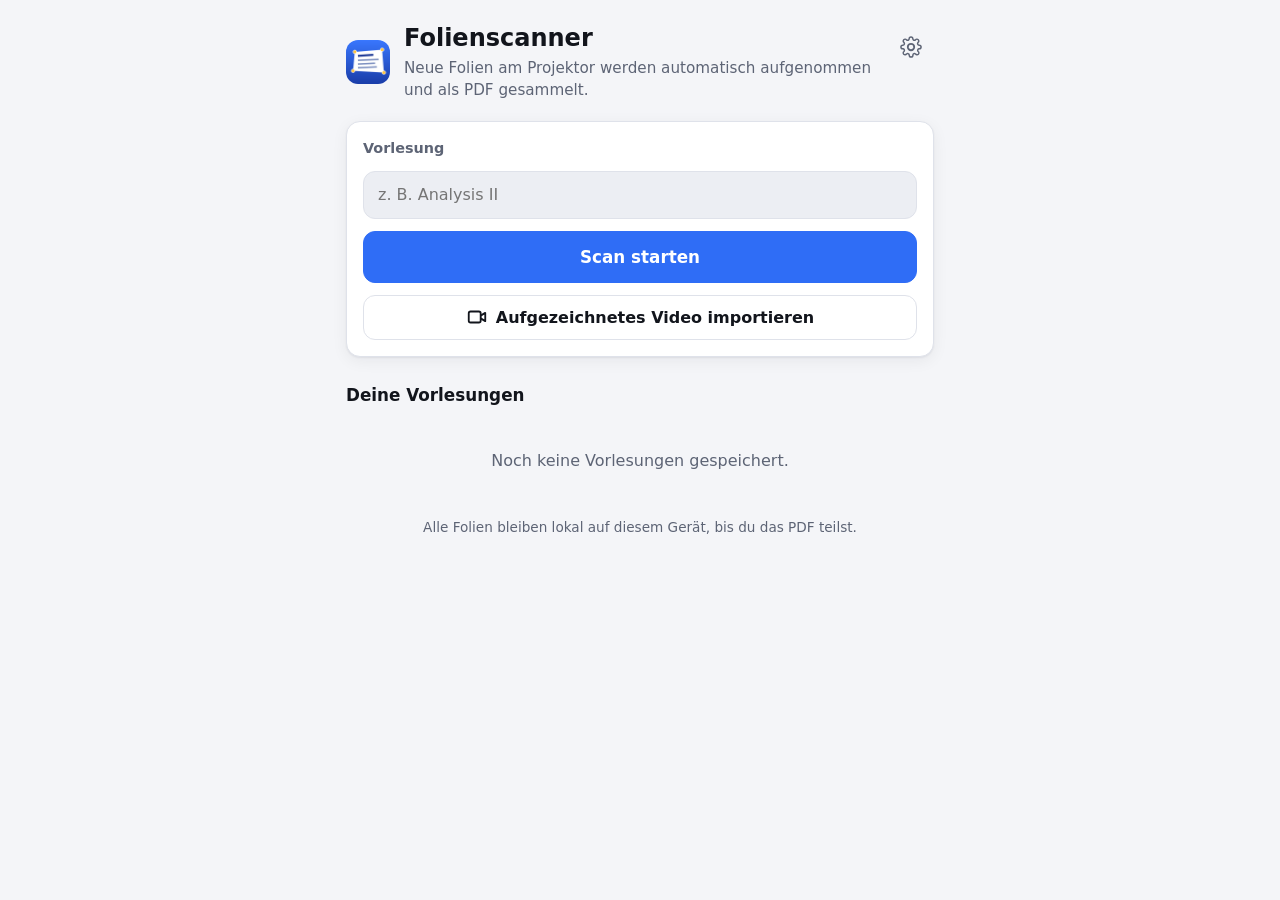
==== index.html @ d6b46576 "Folienscanner: Web-App für Hörsaal-Folien → PDF Co-Authored-By: Claude Opus 5.5 <noreply@anthropic.c" ====
<!doctype html>
<html lang="de">
<head>
  <meta charset="utf-8">
  <meta name="viewport" content="width=device-width, initial-scale=1, viewport-fit=cover">
  <meta name="theme-color" content="#0b0d12">
  <meta name="description" content="Erkennt Folien am Projektor, nimmt jede neue Folie automatisch auf und sammelt sie in einem PDF.">
  <meta name="apple-mobile-web-app-capable" content="yes">
  <meta name="apple-mobile-web-app-status-bar-style" content="black-translucent">
  <title>Folienscanner</title>
  <link rel="manifest" href="manifest.webmanifest">
  <link rel="icon" type="image/png" href="icons/icon-192.png">
  <link rel="apple-touch-icon" href="icons/icon-192.png">
  <link rel="stylesheet" href="css/style.css">
  <script src="lib/jspdf.umd.min.js" defer></script>
  <script type="module" src="js/app.js"></script>
</head>
<body>
  <svg width="0" height="0" style="position:absolute" aria-hidden="true">
    <symbol id="i-back" viewBox="0 0 24 24"><path d="M15 5l-7 7 7 7" fill="none" stroke="currentColor" stroke-width="2.2" stroke-linecap="round" stroke-linejoin="round"/></symbol>
    <symbol id="i-gear" viewBox="0 0 24 24"><path d="M12 15.5a3.5 3.5 0 1 0 0-7 3.5 3.5 0 0 0 0 7z" fill="none" stroke="currentColor" stroke-width="2"/><path d="M19.4 15a1.7 1.7 0 0 0 .3 1.8l.1.1a2 2 0 1 1-2.8 2.8l-.1-.1a1.7 1.7 0 0 0-1.8-.3 1.7 1.7 0 0 0-1 1.5V21a2 2 0 1 1-4 0v-.1a1.7 1.7 0 0 0-1.1-1.6 1.7 1.7 0 0 0-1.8.3l-.1.1a2 2 0 1 1-2.8-2.8l.1-.1a1.7 1.7 0 0 0 .3-1.8 1.7 1.7 0 0 0-1.5-1H3a2 2 0 1 1 0-4h.1a1.7 1.7 0 0 0 1.6-1.1 1.7 1.7 0 0 0-.3-1.8l-.1-.1a2 2 0 1 1 2.8-2.8l.1.1a1.7 1.7 0 0 0 1.8.3H9a1.7 1.7 0 0 0 1-1.5V3a2 2 0 1 1 4 0v.1a1.7 1.7 0 0 0 1 1.5 1.7 1.7 0 0 0 1.8-.3l.1-.1a2 2 0 1 1 2.8 2.8l-.1.1a1.7 1.7 0 0 0-.3 1.8V9a1.7 1.7 0 0 0 1.5 1H21a2 2 0 1 1 0 4h-.1a1.7 1.7 0 0 0-1.5 1z" fill="none" stroke="currentColor" stroke-width="1.6"/></symbol>
    <symbol id="i-pause" viewBox="0 0 24 24"><rect x="6" y="5" width="4" height="14" rx="1.2" fill="currentColor"/><rect x="14" y="5" width="4" height="14" rx="1.2" fill="currentColor"/></symbol>
    <symbol id="i-play" viewBox="0 0 24 24"><path d="M8 5.5v13a1 1 0 0 0 1.5.86l10.5-6.5a1 1 0 0 0 0-1.72L9.5 4.64A1 1 0 0 0 8 5.5z" fill="currentColor"/></symbol>
    <symbol id="i-lock" viewBox="0 0 24 24"><rect x="5" y="10.5" width="14" height="10" rx="2" fill="none" stroke="currentColor" stroke-width="2"/><path d="M8 10.5V7.5a4 4 0 0 1 8 0v3" fill="none" stroke="currentColor" stroke-width="2"/></symbol>
    <symbol id="i-unlock" viewBox="0 0 24 24"><rect x="5" y="10.5" width="14" height="10" rx="2" fill="none" stroke="currentColor" stroke-width="2"/><path d="M8 10.5V7.5a4 4 0 0 1 7.7-1.5" fill="none" stroke="currentColor" stroke-width="2" stroke-linecap="round"/></symbol>
    <symbol id="i-pdf" viewBox="0 0 24 24"><path d="M6 2.8h8l4.5 4.5V20a1.2 1.2 0 0 1-1.2 1.2H6A1.2 1.2 0 0 1 4.8 20V4A1.2 1.2 0 0 1 6 2.8z" fill="none" stroke="currentColor" stroke-width="1.9" stroke-linejoin="round"/><path d="M14 2.8v4.5h4.5" fill="none" stroke="currentColor" stroke-width="1.9" stroke-linejoin="round"/><path d="M12 10.5v6m0 0l-2.5-2.5M12 16.5l2.5-2.5" fill="none" stroke="currentColor" stroke-width="1.9" stroke-linecap="round" stroke-linejoin="round"/></symbol>
    <symbol id="i-share" viewBox="0 0 24 24"><path d="M12 15V3.5m0 0L8 7.5m4-4l4 4" fill="none" stroke="currentColor" stroke-width="2" stroke-linecap="round" stroke-linejoin="round"/><path d="M7 11H6a1.5 1.5 0 0 0-1.5 1.5v7A1.5 1.5 0 0 0 6 21h12a1.5 1.5 0 0 0 1.5-1.5v-7A1.5 1.5 0 0 0 18 11h-1" fill="none" stroke="currentColor" stroke-width="2" stroke-linecap="round"/></symbol>
    <symbol id="i-edit" viewBox="0 0 24 24"><path d="M4 20h4L19 9a2.8 2.8 0 0 0-4-4L4 16v4z" fill="none" stroke="currentColor" stroke-width="2" stroke-linejoin="round"/></symbol>
    <symbol id="i-trash" viewBox="0 0 24 24"><path d="M4 7h16M9 7V4.8A.8.8 0 0 1 9.8 4h4.4a.8.8 0 0 1 .8.8V7m-9 0l1 12.2A1.8 1.8 0 0 0 8.8 21h6.4a1.8 1.8 0 0 0 1.8-1.8L18 7" fill="none" stroke="currentColor" stroke-width="2" stroke-linecap="round" stroke-linejoin="round"/></symbol>
    <symbol id="i-video" viewBox="0 0 24 24"><rect x="3" y="6" width="13" height="12" rx="2" fill="none" stroke="currentColor" stroke-width="2"/><path d="M16 10.5l5-3v9l-5-3" fill="none" stroke="currentColor" stroke-width="2" stroke-linejoin="round"/></symbol>
  </svg>

  <!-- Startseite -->
  <section id="home" class="screen active" aria-label="Start">
    <div class="home-inner">
      <header class="home-head">
        <img src="icons/icon-192.png" alt="" class="logo" width="44" height="44">
        <div>
          <h1>Folienscanner</h1>
          <p class="muted">Neue Folien am Projektor werden automatisch aufgenommen und als PDF gesammelt.</p>
        </div>
        <button class="icon-btn home-settings" id="btnHomeSettings" aria-label="Einstellungen" title="Einstellungen"><svg class="ic"><use href="#i-gear"/></svg></button>
      </header>

      <form id="startForm" class="card start-card" autocomplete="off">
        <label for="lectureName">Vorlesung</label>
        <input id="lectureName" type="text" placeholder="z. B. Analysis II" enterkeyhint="go">
        <button type="submit" class="btn primary big">Scan starten</button>
        <label class="btn ghost" for="videoFile">
          <svg class="ic"><use href="#i-video"/></svg> Aufgezeichnetes Video importieren
          <input id="videoFile" type="file" accept="video/*" hidden>
        </label>
      </form>

      <h2 class="section-title">Deine Vorlesungen</h2>
      <ul id="lectureList" class="lecture-list"></ul>
      <p id="emptyLectures" class="muted empty">Noch keine Vorlesungen gespeichert.</p>
      <p class="muted small footnote">Alle Folien bleiben lokal auf diesem Gerät, bis du das PDF teilst.</p>
    </div>
  </section>

  <!-- Scan-Ansicht -->
  <section id="scan" class="screen" aria-label="Scannen">
    <div class="viewport" id="viewport">
      <video id="video" playsinline muted></video>
      <canvas id="overlay"></canvas>
      <div class="flash" id="flash"></div>
    </div>

    <div class="topbar">
      <button class="icon-btn glass" id="btnBack" aria-label="Zurück"><svg class="ic"><use href="#i-back"/></svg></button>
      <div class="status glass" id="status" role="status" aria-live="polite">
        <span class="dot"></span><span id="statusText">Starte Kamera…</span>
      </div>
      <button class="icon-btn glass" id="btnSettings" aria-label="Einstellungen"><svg class="ic"><use href="#i-gear"/></svg></button>
    </div>
    <p class="scan-hint glass" id="scanHint" hidden></p>
    <button class="zoom-pill glass" id="btnZoom" aria-label="Zoom ändern">1×</button>
    <div class="video-progress" id="videoProgress" hidden><div id="videoProgressBar"></div></div>

    <div class="bottombar">
      <button class="thumb-btn" id="btnGallery" aria-label="Aufgenommene Folien ansehen">
        <img id="lastThumb" alt="">
        <span class="count" id="slideCount">0</span>
      </button>
      <button class="icon-btn glass" id="btnPause" aria-label="Pause"><svg class="ic"><use href="#i-pause"/></svg></button>
      <button class="shutter" id="btnShutter" aria-label="Folie jetzt aufnehmen"><span></span></button>
      <button class="icon-btn glass" id="btnLock" aria-label="Rahmen fixieren"><svg class="ic"><use href="#i-unlock"/></svg></button>
      <button class="icon-btn glass" id="btnPdf" aria-label="PDF teilen"><svg class="ic"><use href="#i-pdf"/></svg></button>
    </div>
  </section>

  <!-- Galerie -->
  <section id="gallery" class="screen" aria-label="Folien">
    <header class="bar">
      <button class="icon-btn" id="galBack" aria-label="Zurück"><svg class="ic"><use href="#i-back"/></svg></button>
      <div class="bar-title">
        <h2 id="galTitle"></h2>
        <span class="muted small" id="galMeta"></span>
      </div>
      <button class="icon-btn" id="galRename" aria-label="Umbenennen"><svg class="ic"><use href="#i-edit"/></svg></button>
    </header>
    <div class="gal-actions">
      <button class="btn primary" id="galShare"><svg class="ic"><use href="#i-share"/></svg> PDF teilen</button>
      <button class="btn" id="galDownload"><svg class="ic"><use href="#i-pdf"/></svg> Herunterladen</button>
      <button class="btn" id="galContinue">Weiter scannen</button>
    </div>
    <div id="galGrid" class="grid"></div>
    <p id="galEmpty" class="muted empty">Noch keine Folien in dieser Vorlesung.</p>
  </section>

  <!-- Einzelansicht -->
  <dialog id="viewer" class="viewer">
    <img id="viewerImg" alt="">
    <div class="viewer-bar">
      <span id="viewerInfo"></span>
      <span class="spacer"></span>
      <button class="btn danger" id="viewerDelete"><svg class="ic"><use href="#i-trash"/></svg> Löschen</button>
      <button class="btn" id="viewerClose">Schließen</button>
    </div>
  </dialog>

  <!-- Einstellungen -->
  <dialog id="settings" class="sheet">
    <form method="dialog" id="settingsForm">
      <h2>Einstellungen</h2>
      <p class="muted small" id="settingsNote" hidden>Gilt für alle Scans. Belichtung und Rahmen lassen sich zusätzlich während des Scans einstellen.</p>

      <fieldset>
        <legend>Automatische Aufnahme</legend>
        <label class="row switch"><span>Neue Folien automatisch aufnehmen</span><input type="checkbox" name="auto"></label>
        <label class="row col">
          <span>Empfindlichkeit <output name="sensitivityOut"></output></span>
          <input type="range" name="sensitivity" min="1" max="10" step="1">
          <small class="muted">Höher = reagiert schon auf kleine Änderungen (z. B. einzelne neue Zeilen).</small>
        </label>
        <label class="row col">
          <span>Wartezeit, bis die Folie ruhig steht <output name="stableSecOut"></output></span>
          <input type="range" name="stableSec" min="0.6" max="3" step="0.2">
        </label>
        <label class="row switch"><span>Aufbau-Animationen zusammenführen<small class="muted">Stichpunkte, die nacheinander erscheinen, landen auf einer Seite.</small></span><input type="checkbox" name="merge"></label>
        <label class="row switch"><span>Doppelte Folien überspringen<small class="muted">Wenn zu einer schon aufgenommenen Folie zurückgeblättert wird.</small></span><input type="checkbox" name="skipDuplicates"></label>
        <label class="row switch"><span>Vibrieren bei Aufnahme</span><input type="checkbox" name="vibrate"></label>
        <label class="row switch"><span>Beim Scannen Querformat erzwingen<small class="muted">Vollbild im Querformat, auch wenn die Bildschirmdrehung gesperrt ist (Android).</small></span><input type="checkbox" name="forceLandscape"></label>
      </fieldset>

      <fieldset>
        <legend>Bild</legend>
        <label class="row"><span>Filter</span>
          <select name="filter">
            <option value="enhanced">Verbessert</option>
            <option value="original">Original</option>
            <option value="gray">Graustufen</option>
          </select>
        </label>
        <label class="row"><span>Seitenverhältnis</span>
          <select name="aspect">
            <option value="auto">Automatisch</option>
            <option value="16:9">16:9</option>
            <option value="16:10">16:10</option>
            <option value="4:3">4:3</option>
          </select>
        </label>
        <label class="row col" id="exposureRow" hidden>
          <span>Belichtung <output name="exposureOut"></output></span>
          <input type="range" name="exposure">
          <small class="muted">Nach links, wenn die Folie überstrahlt ist.</small>
        </label>
      </fieldset>

      <fieldset id="frameFieldset">
        <legend>Rahmen</legend>
        <div class="row buttons">
          <button type="button" class="btn" id="btnFullFrame">Ganzes Bild verwenden</button>
          <button type="button" class="btn" id="btnAutoFrame">Automatisch erkennen</button>
        </div>
        <small class="muted">Folie antippen = genau diese Folie verfolgen. Ecken lassen sich mit dem Finger verschieben, mit zwei Fingern wird gezoomt.</small>
      </fieldset>

      <fieldset>
        <legend>Video-Import</legend>
        <label class="row"><span>Analyse alle</span>
          <select name="videoStep">
            <option value="0.25">0,25 s (genau)</option>
            <option value="0.5">0,5 s</option>
            <option value="1">1 s (schnell)</option>
          </select>
        </label>
      </fieldset>

      <button class="btn primary big" value="ok">Fertig</button>
    </form>
  </dialog>

  <div class="toast" id="toast" role="status" aria-live="polite"></div>

  <div id="loading" class="loading" hidden>
    <div class="spinner"></div>
    <p id="loadingText">Bildverarbeitung wird geladen…</p>
  </div>
</body>
</html>
---- css/style.css ----
:root {
  --bg: #f4f5f8;
  --surface: #ffffff;
  --surface-2: #eceef3;
  --text: #12151c;
  --muted: #5d6475;
  --border: #dfe2ea;
  --accent: #2f6df6;
  --accent-text: #ffffff;
  --danger: #d93a3a;
  --ok: #1fa463;
  --warn: #e59a0b;
  --radius: 14px;
  --shadow: 0 1px 2px rgba(16, 24, 40, .06), 0 4px 16px rgba(16, 24, 40, .06);
  --safe-top: env(safe-area-inset-top, 0px);
  --safe-bottom: env(safe-area-inset-bottom, 0px);
  color-scheme: light dark;
}

@media (prefers-color-scheme: dark) {
  :root {
    --bg: #0b0d12;
    --surface: #151922;
    --surface-2: #1d2230;
    --text: #eef0f5;
    --muted: #9aa2b4;
    --border: #2a3040;
    --accent: #4d84ff;
    --shadow: none;
  }
}

* { box-sizing: border-box; }
html, body { height: 100%; }
body {
  margin: 0;
  background: var(--bg);
  color: var(--text);
  font: 16px/1.45 system-ui, -apple-system, "Segoe UI", Roboto, "Helvetica Neue", Arial, sans-serif;
  -webkit-tap-highlight-color: transparent;
  overscroll-behavior: none;
}
h1, h2 { margin: 0; line-height: 1.2; }
h1 { font-size: 1.5rem; }
.muted { color: var(--muted); }
.small { font-size: .85rem; }
.ic { width: 22px; height: 22px; flex: none; }
[hidden] { display: none !important; }

.screen { display: none; min-height: 100%; }
.screen.active { display: block; }

/* ---------- Buttons ---------- */
.btn {
  display: inline-flex; align-items: center; justify-content: center; gap: 8px;
  min-height: 44px; padding: 10px 16px;
  border: 1px solid var(--border); border-radius: 12px;
  background: var(--surface); color: var(--text);
  font: inherit; font-weight: 600; cursor: pointer;
  text-decoration: none;
}
.btn:active { transform: scale(.98); }
.btn.primary { background: var(--accent); border-color: var(--accent); color: var(--accent-text); }
.btn.ghost { background: transparent; }
.btn.danger { color: var(--danger); }
.btn.big { min-height: 52px; font-size: 1.05rem; width: 100%; }
.btn:disabled { opacity: .5; }
.icon-btn {
  display: inline-grid; place-items: center;
  width: 46px; height: 46px; border-radius: 50%;
  border: 0; background: transparent; color: inherit; cursor: pointer;
}
.icon-btn:active { transform: scale(.94); }

/* ---------- Startseite ---------- */
.home-inner { max-width: 620px; margin: 0 auto; padding: calc(24px + var(--safe-top)) 16px calc(32px + var(--safe-bottom)); }
.home-head { display: flex; gap: 14px; align-items: center; margin-bottom: 20px; }
.home-head p { margin: 4px 0 0; font-size: .95rem; }
.home-head > div { flex: 1; min-width: 0; }
.home-settings { flex: none; align-self: flex-start; color: var(--muted); }
.logo { border-radius: 12px; flex: none; }
.card { background: var(--surface); border: 1px solid var(--border); border-radius: var(--radius); box-shadow: var(--shadow); }
.start-card { padding: 16px; display: grid; gap: 12px; }
.start-card label[for="lectureName"] { font-weight: 600; font-size: .9rem; color: var(--muted); }
input[type="text"] {
  width: 100%; min-height: 48px; padding: 10px 14px;
  border: 1px solid var(--border); border-radius: 12px;
  background: var(--surface-2); color: var(--text); font: inherit;
}
input[type="text"]:focus { outline: 2px solid var(--accent); outline-offset: 1px; }
.section-title { font-size: 1.05rem; margin: 28px 0 10px; }
.lecture-list { list-style: none; margin: 0; padding: 0; display: grid; gap: 10px; }
.lecture {
  display: grid; grid-template-columns: 64px 1fr auto; gap: 4px 12px; align-items: center;
  padding: 10px; background: var(--surface); border: 1px solid var(--border); border-radius: var(--radius);
  box-shadow: var(--shadow);
}
.lecture .lthumb { width: 64px; height: 40px; border-radius: 6px; background: var(--surface-2); object-fit: cover; }
.lecture .lname { font-weight: 600; overflow-wrap: break-word; hyphens: auto; }
.lecture .lmeta { font-size: .85rem; color: var(--muted); }
.lecture .lbtns { display: flex; gap: 2px; }
@media (max-width: 420px) {
  .lecture { grid-template-columns: 64px 1fr; }
  .lecture .lthumb { grid-row: span 2; }
  .lecture .lbtns { grid-column: 2; justify-self: end; margin: -6px -6px -6px 0; }
}
.lecture .lmain { cursor: pointer; min-width: 0; }
.empty { text-align: center; padding: 18px 0; }
.footnote { margin-top: 28px; text-align: center; }

/* ---------- Scan-Ansicht ---------- */
#scan { position: fixed; inset: 0; background: #000; color: #fff; overflow: hidden; }
#scan.active { display: block; }
.viewport { position: absolute; inset: 0; }
#video { position: absolute; inset: 0; width: 100%; height: 100%; object-fit: contain; background: #000; }
#overlay { position: absolute; inset: 0; width: 100%; height: 100%; touch-action: none; }
.flash { position: absolute; inset: 0; background: #fff; opacity: 0; pointer-events: none; }
.flash.on { animation: flash .45s ease-out; }
@keyframes flash { 0% { opacity: .65; } 100% { opacity: 0; } }

.glass { background: rgba(18, 20, 26, .55); -webkit-backdrop-filter: blur(12px); backdrop-filter: blur(12px); color: #fff; }
.topbar {
  position: absolute; left: 0; right: 0; top: 0;
  padding: calc(10px + var(--safe-top)) 12px 10px;
  display: flex; align-items: center; gap: 10px;
}
.status {
  flex: 1; min-width: 0; display: flex; align-items: center; gap: 8px; justify-content: center;
  padding: 9px 14px; border-radius: 999px; font-size: .92rem; font-weight: 600;
}
#statusText { overflow: hidden; text-overflow: ellipsis; white-space: nowrap; }
.status .dot { width: 9px; height: 9px; border-radius: 50%; background: #9aa2b4; flex: none; }
.status[data-tone="ok"] .dot { background: #4d84ff; }
.status[data-tone="busy"] .dot { background: var(--warn); animation: pulse 1s infinite; }
.status[data-tone="locked"] .dot { background: #29c46f; }
.status[data-tone="bad"] .dot { background: #ff5c5c; }
@keyframes pulse { 50% { opacity: .3; } }

.scan-hint {
  position: absolute; left: 50%; transform: translateX(-50%);
  top: calc(70px + var(--safe-top)); margin: 0; padding: 7px 12px; border-radius: 10px;
  font-size: .82rem; width: max-content; max-width: calc(100% - 32px); text-align: center; pointer-events: none;
}
.zoom-pill {
  position: absolute; left: 50%; transform: translateX(-50%); bottom: calc(108px + var(--safe-bottom));
  min-width: 52px; height: 34px; padding: 0 12px; border-radius: 999px; border: 0; cursor: pointer;
  font: inherit; font-weight: 700; font-size: .9rem; font-variant-numeric: tabular-nums;
}
.zoom-pill.on { color: #f5c542; }

.video-progress { position: absolute; left: 16px; right: 16px; top: calc(66px + var(--safe-top)); height: 4px; border-radius: 4px; background: rgba(255,255,255,.2); overflow: hidden; }
.video-progress div { height: 100%; width: 0; background: var(--accent); transition: width .2s; }

.toast {
  position: fixed; z-index: 60; left: 50%; bottom: calc(24px + var(--safe-bottom));
  transform: translate(-50%, 12px); opacity: 0; pointer-events: none;
  padding: 10px 16px; border-radius: 999px; background: rgba(18, 20, 26, .85); color: #fff;
  font-weight: 600; font-size: .95rem; transition: opacity .2s, transform .2s; white-space: nowrap;
  max-width: calc(100% - 32px); overflow: hidden; text-overflow: ellipsis;
}
.toast.show { opacity: 1; transform: translate(-50%, 0); }
body.on-scan .toast { bottom: calc(112px + var(--safe-bottom)); }

.bottombar {
  position: absolute; left: 0; right: 0; bottom: 0;
  padding: 12px 16px calc(16px + var(--safe-bottom));
  display: flex; align-items: center; justify-content: space-between; gap: 8px;
  background: linear-gradient(to top, rgba(0,0,0,.6), rgba(0,0,0,0));
}
.bottombar .icon-btn { width: 50px; height: 50px; }
.shutter {
  width: 74px; height: 74px; border-radius: 50%; border: 4px solid #fff; background: transparent;
  display: grid; place-items: center; cursor: pointer; flex: none; padding: 0;
}
.shutter span { width: 56px; height: 56px; border-radius: 50%; background: #fff; transition: transform .1s; }
.shutter:active span { transform: scale(.88); }
.thumb-btn {
  position: relative; width: 54px; height: 54px; padding: 0; border-radius: 12px; overflow: visible;
  border: 2px solid rgba(255,255,255,.85); background: rgba(255,255,255,.12); cursor: pointer; flex: none;
}
.thumb-btn img { width: 100%; height: 100%; object-fit: cover; border-radius: 10px; display: block; }
.thumb-btn img:not([src]) { visibility: hidden; }
.thumb-btn .count {
  position: absolute; top: -8px; right: -8px; min-width: 24px; height: 24px; padding: 0 6px;
  border-radius: 999px; background: var(--accent); color: #fff; font-size: .8rem; font-weight: 700;
  display: grid; place-items: center;
}
.thumb-btn.bump { animation: bump .4s ease-out; }
@keyframes bump { 40% { transform: scale(1.15); } }
#btnLock.on { background: #1fa463; }
#btnPause.on { background: var(--warn); }

/* Querformat: Steuerleiste rechts */
@media (orientation: landscape) and (max-height: 560px) {
  .bottombar {
    top: 0; left: auto; right: 0; bottom: 0; width: auto;
    flex-direction: column-reverse; justify-content: center; gap: 14px;
    padding: 12px calc(14px + env(safe-area-inset-right, 0px)) 12px 14px;
    background: linear-gradient(to left, rgba(0,0,0,.55), rgba(0,0,0,0));
  }
  .topbar { right: 100px; }
  .zoom-pill { left: auto; right: calc(104px + env(safe-area-inset-right, 0px)); bottom: auto; top: 50%; transform: translateY(-50%); }
  .scan-hint { max-width: calc(100% - 140px); margin-left: -50px; }
  body.on-scan .toast { bottom: calc(20px + var(--safe-bottom)); }
  .video-progress { right: 110px; }
}

/* ---------- Galerie ---------- */
#gallery .bar {
  position: sticky; top: 0; z-index: 2; display: flex; align-items: center; gap: 6px;
  padding: calc(8px + var(--safe-top)) 8px 8px; background: var(--bg); border-bottom: 1px solid var(--border);
}
.bar-title { flex: 1; min-width: 0; }
.bar-title h2 { font-size: 1.1rem; overflow: hidden; text-overflow: ellipsis; white-space: nowrap; }
.gal-actions { display: flex; flex-wrap: wrap; gap: 8px; padding: 12px 16px; max-width: 1100px; margin: 0 auto; }
.grid {
  display: grid; grid-template-columns: repeat(auto-fill, minmax(150px, 1fr)); gap: 10px;
  padding: 4px 16px calc(24px + var(--safe-bottom)); max-width: 1100px; margin: 0 auto;
}
.tile { position: relative; padding: 0; border: 1px solid var(--border); border-radius: 10px; overflow: hidden; background: var(--surface-2); cursor: pointer; aspect-ratio: 16 / 9; }
.tile img { width: 100%; height: 100%; object-fit: contain; display: block; background: #fff; }
.tile .num { position: absolute; right: 6px; bottom: 6px; padding: 1px 7px; border-radius: 999px; background: rgba(0,0,0,.65); color: #fff; font-size: .75rem; font-weight: 700; }

/* ---------- Dialoge ---------- */
dialog { border: 0; padding: 0; color: var(--text); background: var(--surface); }
dialog::backdrop { background: rgba(0, 0, 0, .55); }
.viewer { width: 100vw; max-width: 100vw; height: 100dvh; max-height: 100dvh; margin: 0; background: #000; color: #fff; }
.viewer[open] { display: flex; flex-direction: column; }
.viewer img { flex: 1; min-height: 0; width: 100%; object-fit: contain; }
.viewer-bar { display: flex; align-items: center; gap: 8px; padding: 12px 16px calc(12px + var(--safe-bottom)); }
.viewer-bar .spacer { flex: 1; }
.viewer .btn { background: #1d2230; border-color: #2a3040; color: #fff; }
.viewer .btn.danger { color: #ff7070; }

.sheet {
  width: min(560px, 100vw); max-width: 100vw; max-height: 90dvh; margin: auto auto 0;
  border-radius: 18px 18px 0 0; overflow: auto;
}
@media (min-width: 700px) { .sheet { margin: auto; border-radius: 18px; } }
.sheet form { padding: 18px 16px calc(18px + var(--safe-bottom)); display: grid; gap: 14px; }
.sheet h2 { font-size: 1.2rem; }
fieldset { border: 1px solid var(--border); border-radius: 12px; padding: 6px 14px 12px; margin: 0; display: grid; gap: 4px; }
legend { padding: 0 6px; font-weight: 700; font-size: .85rem; color: var(--muted); text-transform: uppercase; letter-spacing: .04em; }
.row { display: flex; align-items: center; justify-content: space-between; gap: 12px; min-height: 46px; }
.row.col { flex-direction: column; align-items: stretch; gap: 4px; padding: 6px 0; }
.row.col > span { display: flex; justify-content: space-between; }
.row small, .row span small { display: block; font-size: .8rem; font-weight: 400; }
.row.buttons { justify-content: flex-start; flex-wrap: wrap; }
.switch > span { flex: 1; }
input[type="checkbox"] { width: 22px; height: 22px; accent-color: var(--accent); flex: none; }
input[type="range"] { width: 100%; accent-color: var(--accent); }
select { min-height: 40px; padding: 6px 10px; border-radius: 10px; border: 1px solid var(--border); background: var(--surface-2); color: var(--text); font: inherit; }
output { font-variant-numeric: tabular-nums; color: var(--muted); white-space: nowrap; }

/* ---------- Laden ---------- */
.loading {
  position: fixed; inset: 0; z-index: 50; display: grid; place-content: center; justify-items: center; gap: 14px;
  background: rgba(8, 10, 14, .78); color: #fff; text-align: center; padding: 16px;
}
.spinner { width: 42px; height: 42px; border-radius: 50%; border: 4px solid rgba(255,255,255,.25); border-top-color: #fff; animation: spin .9s linear infinite; }
@keyframes spin { to { transform: rotate(360deg); } }
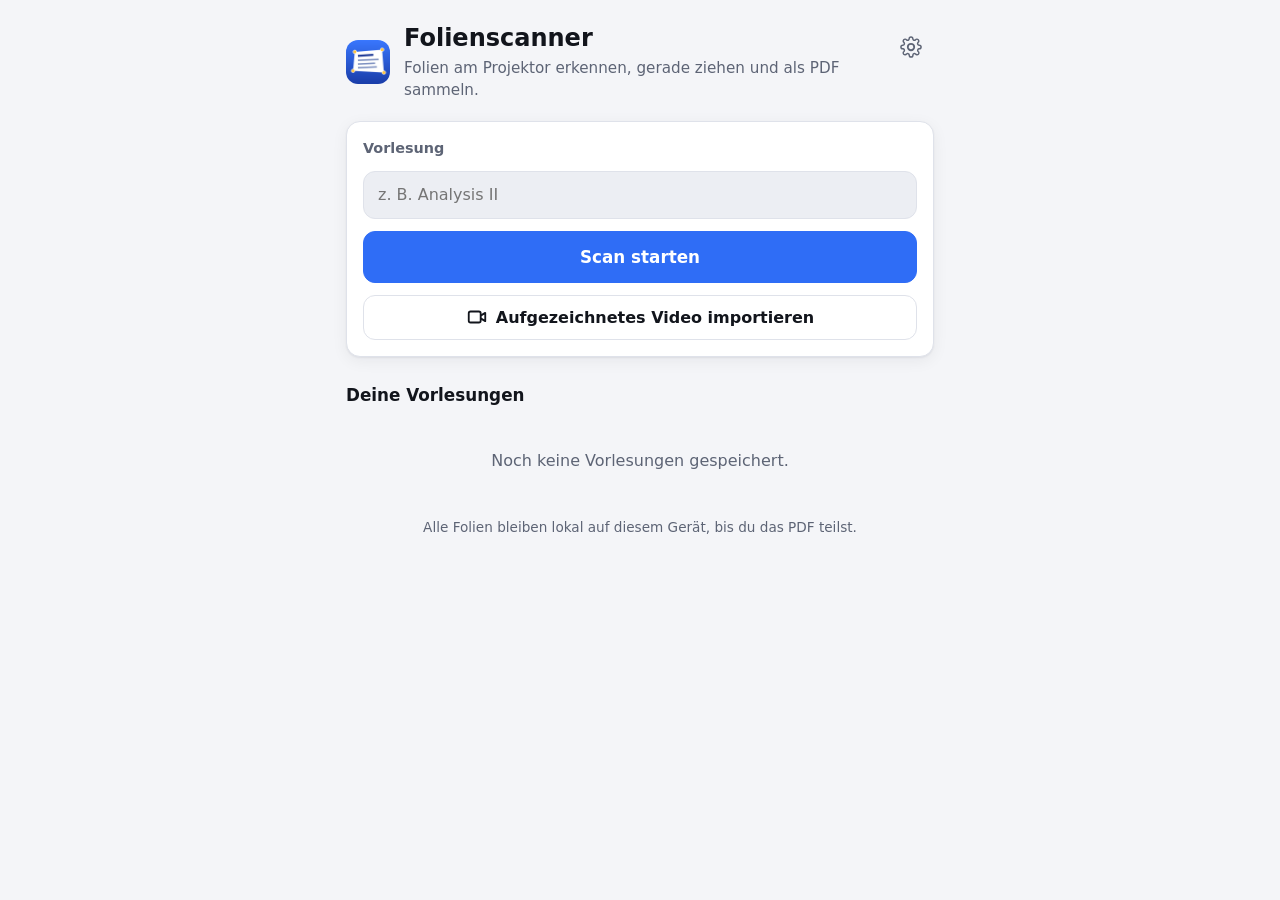
==== commit dd8c3d30: "Manueller Modus als Standard, Ausschnitt bearbeiten, unterbrochene Sitzung fortsetzen - Automatik-Mo" ====
--- a/index.html
+++ b/index.html
@@ -26,7 +26,9 @@
     <symbol id="i-pdf" viewBox="0 0 24 24"><path d="M6 2.8h8l4.5 4.5V20a1.2 1.2 0 0 1-1.2 1.2H6A1.2 1.2 0 0 1 4.8 20V4A1.2 1.2 0 0 1 6 2.8z" fill="none" stroke="currentColor" stroke-width="1.9" stroke-linejoin="round"/><path d="M14 2.8v4.5h4.5" fill="none" stroke="currentColor" stroke-width="1.9" stroke-linejoin="round"/><path d="M12 10.5v6m0 0l-2.5-2.5M12 16.5l2.5-2.5" fill="none" stroke="currentColor" stroke-width="1.9" stroke-linecap="round" stroke-linejoin="round"/></symbol>
     <symbol id="i-share" viewBox="0 0 24 24"><path d="M12 15V3.5m0 0L8 7.5m4-4l4 4" fill="none" stroke="currentColor" stroke-width="2" stroke-linecap="round" stroke-linejoin="round"/><path d="M7 11H6a1.5 1.5 0 0 0-1.5 1.5v7A1.5 1.5 0 0 0 6 21h12a1.5 1.5 0 0 0 1.5-1.5v-7A1.5 1.5 0 0 0 18 11h-1" fill="none" stroke="currentColor" stroke-width="2" stroke-linecap="round"/></symbol>
     <symbol id="i-edit" viewBox="0 0 24 24"><path d="M4 20h4L19 9a2.8 2.8 0 0 0-4-4L4 16v4z" fill="none" stroke="currentColor" stroke-width="2" stroke-linejoin="round"/></symbol>
-    <symbol id="i-trash" viewBox="0 0 24 24"><path d="M4 7h16M9 7V4.8A.8.8 0 0 1 9.8 4h4.4a.8.8 0 0 1 .8.8V7m-9 0l1 12.2A1.8 1.8 0 0 0 8.8 21h6.4a1.8 1.8 0 0 0 1.8-1.8L18 7" fill="none" stroke="currentColor" stroke-width="2" stroke-linecap="round" stroke-linejoin="round"/></symbol>
+    <symbol id="i-crop" viewBox="0 0 24 24"><path d="M6 2.5V18h15.5M2.5 6H18v15.5" fill="none" stroke="currentColor" stroke-width="2" stroke-linecap="round" stroke-linejoin="round"/></symbol>
+    <symbol id="i-rotate" viewBox="0 0 24 24"><path d="M20 12a8 8 0 1 1-2.6-5.9M20 4v4.5h-4.5" fill="none" stroke="currentColor" stroke-width="2" stroke-linecap="round" stroke-linejoin="round"/></symbol>
+    <symbol id="i-trash"viewBox="0 0 24 24"><path d="M4 7h16M9 7V4.8A.8.8 0 0 1 9.8 4h4.4a.8.8 0 0 1 .8.8V7m-9 0l1 12.2A1.8 1.8 0 0 0 8.8 21h6.4a1.8 1.8 0 0 0 1.8-1.8L18 7" fill="none" stroke="currentColor" stroke-width="2" stroke-linecap="round" stroke-linejoin="round"/></symbol>
     <symbol id="i-video" viewBox="0 0 24 24"><rect x="3" y="6" width="13" height="12" rx="2" fill="none" stroke="currentColor" stroke-width="2"/><path d="M16 10.5l5-3v9l-5-3" fill="none" stroke="currentColor" stroke-width="2" stroke-linejoin="round"/></symbol>
   </svg>
 
@@ -37,10 +39,23 @@
         <img src="icons/icon-192.png" alt="" class="logo" width="44" height="44">
         <div>
           <h1>Folienscanner</h1>
-          <p class="muted">Neue Folien am Projektor werden automatisch aufgenommen und als PDF gesammelt.</p>
+          <p class="muted">Folien am Projektor erkennen, gerade ziehen und als PDF sammeln.</p>
         </div>
         <button class="icon-btn home-settings" id="btnHomeSettings" aria-label="Einstellungen" title="Einstellungen"><svg class="ic"><use href="#i-gear"/></svg></button>
       </header>
+
+      <div id="resumeCard" class="card resume-card" hidden>
+        <div class="resume-text">
+          <strong>Scan wurde unterbrochen</strong>
+          <span id="resumeName"></span>
+          <span class="muted small" id="resumeMeta"></span>
+        </div>
+        <div class="resume-btns">
+          <button type="button" class="btn primary" id="resumeContinue">Weiter scannen</button>
+          <button type="button" class="btn" id="resumeOpen">Folien &amp; PDF</button>
+          <button type="button" class="btn ghost" id="resumeDismiss">Ausblenden</button>
+        </div>
+      </div>
 
       <form id="startForm" class="card start-card" autocomplete="off">
         <label for="lectureName">Vorlesung</label>
@@ -115,8 +130,26 @@
     <div class="viewer-bar">
       <span id="viewerInfo"></span>
       <span class="spacer"></span>
-      <button class="btn danger" id="viewerDelete"><svg class="ic"><use href="#i-trash"/></svg> Löschen</button>
+      <button class="btn" id="viewerCrop"><svg class="ic"><use href="#i-crop"/></svg> Ausschnitt</button>
+      <button class="btn danger" id="viewerDelete" aria-label="Löschen"><svg class="ic"><use href="#i-trash"/></svg><span class="lbl"> Löschen</span></button>
       <button class="btn" id="viewerClose">Schließen</button>
+    </div>
+  </dialog>
+
+  <!-- Ausschnitt bearbeiten -->
+  <dialog id="cropper" class="viewer cropper">
+    <div class="crop-stage">
+      <canvas id="cropCanvas"></canvas>
+      <figure class="crop-preview"><img id="cropPreview" alt="Vorschau"><figcaption>Vorschau</figcaption></figure>
+    </div>
+    <p class="crop-info muted small" id="cropInfo"></p>
+    <div class="viewer-bar crop-bar">
+      <button class="btn" id="cropRotate" title="Folie um 90° drehen"><svg class="ic"><use href="#i-rotate"/></svg> Drehen</button>
+      <button class="btn" id="cropAuto" title="Folie im Foto neu suchen">Auto</button>
+      <button class="btn" id="cropFull" title="Ganzes Foto verwenden">Ganzes Bild</button>
+      <span class="spacer"></span>
+      <button class="btn" id="cropCancel">Abbrechen</button>
+      <button class="btn primary" id="cropApply">Übernehmen</button>
     </div>
   </dialog>
 
@@ -128,7 +161,8 @@
 
       <fieldset>
         <legend>Automatische Aufnahme</legend>
-        <label class="row switch"><span>Neue Folien automatisch aufnehmen</span><input type="checkbox" name="auto"></label>
+        <label class="row switch"><span>Automatik-Modus<small class="muted">Neue Folien selbstständig aufnehmen</small></span><input type="checkbox" name="auto"></label>
+        <p class="muted small explain"><strong>An:</strong> Die App beobachtet die erkannte Folie. Sobald eine neue Folie gezeigt wird und kurz ruhig steht, macht sie selbst ein Foto, schneidet die Folie aus und hängt sie ans PDF an. Aufbau-Animationen werden zu einer Seite zusammengeführt, wiederholte Folien übersprungen.<br><strong>Aus (Standard):</strong> Du entscheidest selbst und drückst den runden Auslöser. Die Folie wird dann im fertigen Foto gesucht und ausgeschnitten. Jede Folie lässt sich danach über „Bearbeiten“ nachträglich zuschneiden.</p>
         <label class="row col">
           <span>Empfindlichkeit <output name="sensitivityOut"></output></span>
           <input type="range" name="sensitivity" min="1" max="10" step="1">
--- a/css/style.css
+++ b/css/style.css
@@ -159,6 +159,11 @@
   max-width: calc(100% - 32px); overflow: hidden; text-overflow: ellipsis;
 }
 .toast.show { opacity: 1; transform: translate(-50%, 0); }
+.toast.has-action.show { pointer-events: auto; display: flex; align-items: center; gap: 12px; padding-right: 6px; }
+.toast button {
+  border: 0; border-radius: 999px; padding: 6px 12px; background: var(--accent); color: #fff;
+  font: inherit; font-size: .88rem; font-weight: 700; cursor: pointer;
+}
 body.on-scan .toast { bottom: calc(112px + var(--safe-bottom)); }
 
 .bottombar {
@@ -231,6 +236,31 @@
 .viewer-bar .spacer { flex: 1; }
 .viewer .btn { background: #1d2230; border-color: #2a3040; color: #fff; }
 .viewer .btn.danger { color: #ff7070; }
+.viewer .btn.primary { background: var(--accent); border-color: var(--accent); }
+.viewer-bar { flex-wrap: wrap; }
+@media (max-width: 480px) { #viewerDelete .lbl { display: none; } .viewer-bar { gap: 6px; padding-left: 10px; padding-right: 10px; } }
+
+/* Ausschnitt bearbeiten */
+.crop-stage { position: relative; flex: 1; min-height: 0; }
+.crop-stage canvas { position: absolute; inset: 0; width: 100%; height: 100%; touch-action: none; }
+.crop-preview {
+  position: absolute; right: 10px; bottom: 10px; margin: 0; width: min(34%, 220px);
+  border: 2px solid #fff; border-radius: 8px; overflow: hidden; background: #fff; pointer-events: none;
+  box-shadow: 0 4px 16px rgba(0,0,0,.5);
+}
+.crop-preview img { display: block; width: 100%; height: auto; min-height: 30px; }
+.crop-preview figcaption { position: absolute; left: 0; top: 0; padding: 1px 6px; font-size: .7rem; font-weight: 700; background: rgba(0,0,0,.6); color: #fff; border-bottom-right-radius: 6px; }
+.crop-info { margin: 0; padding: 6px 16px 0; text-align: center; color: #9aa2b4; }
+.crop-bar .btn { min-height: 40px; padding: 8px 12px; }
+
+/* Unterbrochenen Scan fortsetzen */
+.resume-card { padding: 14px 16px; margin-bottom: 14px; display: grid; gap: 12px; border-color: var(--accent); }
+.resume-text { display: grid; gap: 2px; }
+.resume-text #resumeName { font-weight: 600; overflow-wrap: anywhere; }
+.resume-btns { display: flex; flex-wrap: wrap; gap: 8px; }
+.resume-btns .btn.primary { flex: 1 1 100%; }
+.resume-btns .btn:not(.primary) { flex: 1; }
+.explain { margin: 0 0 6px; line-height: 1.4; }
 
 .sheet {
   width: min(560px, 100vw); max-width: 100vw; max-height: 90dvh; margin: auto auto 0;
